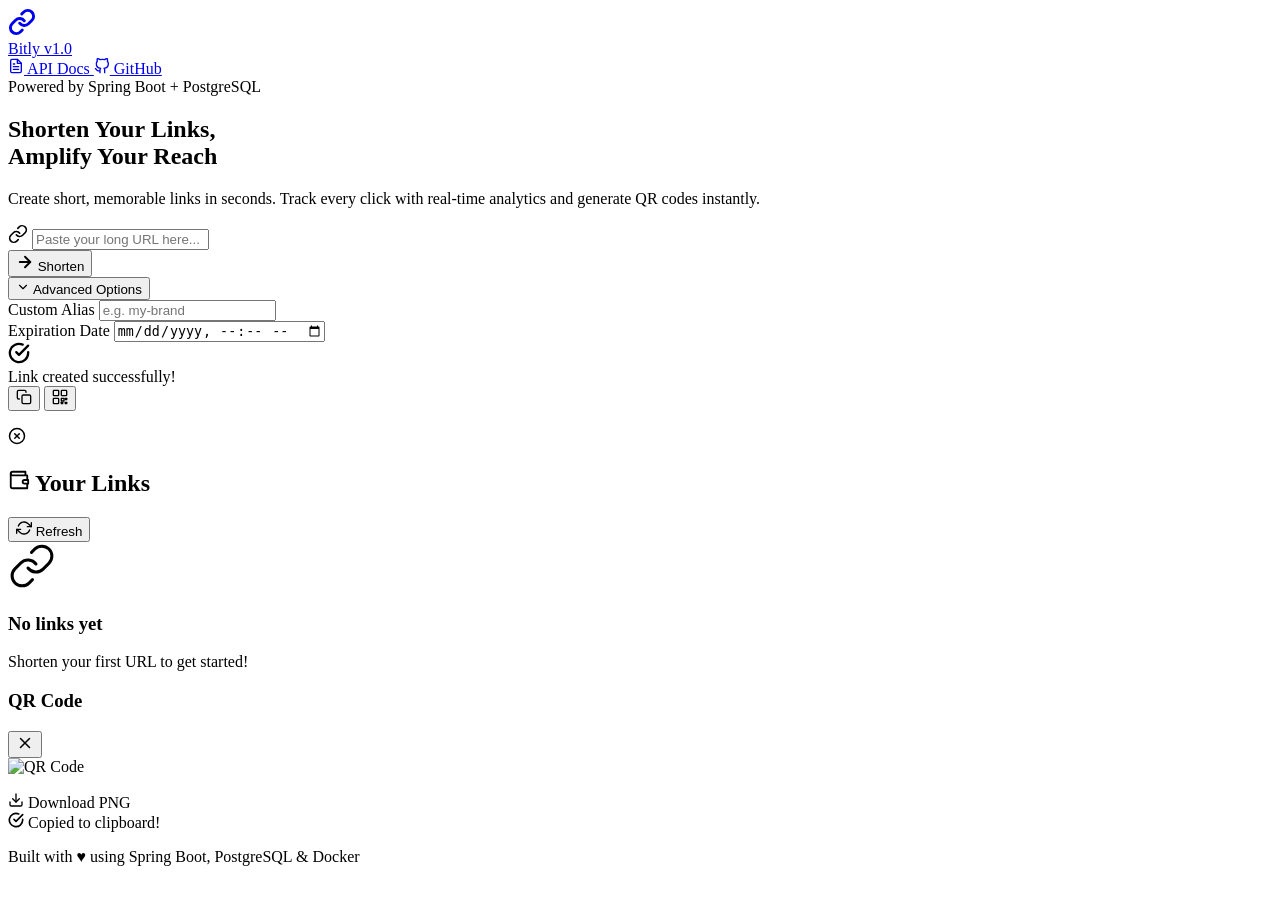
==== src/main/resources/static/index.html @ 9408a8dd "first commit" ====
<!DOCTYPE html>
<html lang="en">
<head>
    <meta charset="UTF-8">
    <meta name="viewport" content="width=device-width, initial-scale=1.0">
    <title>Bitly — URL Shortener</title>
    <meta name="description" content="Shorten long URLs instantly with Bitly. Track clicks, generate QR codes, and manage your links.">
    <link rel="preconnect" href="https://fonts.googleapis.com">
    <link rel="preconnect" href="https://fonts.gstatic.com" crossorigin>
    <link href="https://fonts.googleapis.com/css2?family=Inter:wght@300;400;500;600;700;800;900&family=JetBrains+Mono:wght@400;500&display=swap" rel="stylesheet">
    <link rel="stylesheet" href="/styles.css">
    <link rel="icon" href="data:image/svg+xml,<svg xmlns='http://www.w3.org/2000/svg' viewBox='0 0 100 100'><text y='.9em' font-size='90'>🔗</text></svg>">
</head>
<body>
    <!-- Animated Background -->
    <div class="bg-grid"></div>
    <div class="bg-glow bg-glow-1"></div>
    <div class="bg-glow bg-glow-2"></div>
    <div class="bg-glow bg-glow-3"></div>

    <!-- Header -->
    <header class="header">
        <div class="container header-inner">
            <a href="/" class="logo" id="logo">
                <div class="logo-icon">
                    <svg width="28" height="28" viewBox="0 0 24 24" fill="none" stroke="currentColor" stroke-width="2.5" stroke-linecap="round" stroke-linejoin="round">
                        <path d="M10 13a5 5 0 0 0 7.54.54l3-3a5 5 0 0 0-7.07-7.07l-1.72 1.71"/>
                        <path d="M14 11a5 5 0 0 0-7.54-.54l-3 3a5 5 0 0 0 7.07 7.07l1.71-1.71"/>
                    </svg>
                </div>
                <span class="logo-text">Bitly</span>
                <span class="logo-badge">v1.0</span>
            </a>
            <nav class="nav-links">
                <a href="/swagger-ui.html" target="_blank" class="nav-link" id="nav-api-docs">
                    <svg width="16" height="16" viewBox="0 0 24 24" fill="none" stroke="currentColor" stroke-width="2" stroke-linecap="round" stroke-linejoin="round"><path d="M14 2H6a2 2 0 0 0-2 2v16a2 2 0 0 0 2 2h12a2 2 0 0 0 2-2V8z"/><polyline points="14 2 14 8 20 8"/><line x1="16" y1="13" x2="8" y2="13"/><line x1="16" y1="17" x2="8" y2="17"/><polyline points="10 9 9 9 8 9"/></svg>
                    API Docs
                </a>
                <a href="https://github.com" target="_blank" class="nav-link" id="nav-github">
                    <svg width="16" height="16" viewBox="0 0 24 24" fill="none" stroke="currentColor" stroke-width="2" stroke-linecap="round" stroke-linejoin="round"><path d="M9 19c-5 1.5-5-2.5-7-3m14 6v-3.87a3.37 3.37 0 0 0-.94-2.61c3.14-.35 6.44-1.54 6.44-7A5.44 5.44 0 0 0 20 4.77 5.07 5.07 0 0 0 19.91 1S18.73.65 16 2.48a13.38 13.38 0 0 0-7 0C6.27.65 5.09 1 5.09 1A5.07 5.07 0 0 0 5 4.77a5.44 5.44 0 0 0-1.5 3.78c0 5.42 3.3 6.61 6.44 7A3.37 3.37 0 0 0 9 18.13V22"/></svg>
                    GitHub
                </a>
            </nav>
        </div>
    </header>

    <!-- Main Content -->
    <main class="main">
        <div class="container">

            <!-- Hero Section -->
            <section class="hero" id="hero-section">
                <div class="hero-badge">
                    <span class="pulse-dot"></span>
                    Powered by Spring Boot + PostgreSQL
                </div>
                <h1 class="hero-title">
                    Shorten Your Links,<br>
                    <span class="gradient-text">Amplify Your Reach</span>
                </h1>
                <p class="hero-subtitle">
                    Create short, memorable links in seconds. Track every click with real-time analytics and generate QR codes instantly.
                </p>
            </section>

            <!-- URL Shortener Form -->
            <section class="shortener-card" id="shortener-section">
                <form id="shorten-form" class="shortener-form">
                    <div class="input-group">
                        <div class="input-wrapper">
                            <svg class="input-icon" width="20" height="20" viewBox="0 0 24 24" fill="none" stroke="currentColor" stroke-width="2" stroke-linecap="round" stroke-linejoin="round"><path d="M10 13a5 5 0 0 0 7.54.54l3-3a5 5 0 0 0-7.07-7.07l-1.72 1.71"/><path d="M14 11a5 5 0 0 0-7.54-.54l-3 3a5 5 0 0 0 7.07 7.07l1.71-1.71"/></svg>
                            <input 
                                type="url" 
                                id="url-input" 
                                placeholder="Paste your long URL here..." 
                                required 
                                autocomplete="off"
                            >
                        </div>
                        <button type="submit" id="shorten-btn" class="btn btn-primary">
                            <svg width="18" height="18" viewBox="0 0 24 24" fill="none" stroke="currentColor" stroke-width="2.5" stroke-linecap="round" stroke-linejoin="round"><path d="M5 12h14"/><path d="m12 5 7 7-7 7"/></svg>
                            <span>Shorten</span>
                        </button>
                    </div>

                    <!-- Advanced Options -->
                    <div class="advanced-toggle" id="advanced-toggle">
                        <button type="button" class="toggle-btn" id="toggle-advanced-btn">
                            <svg width="14" height="14" viewBox="0 0 24 24" fill="none" stroke="currentColor" stroke-width="2" stroke-linecap="round" stroke-linejoin="round"><polyline points="6 9 12 15 18 9"/></svg>
                            Advanced Options
                        </button>
                    </div>
                    <div class="advanced-options" id="advanced-options">
                        <div class="option-row">
                            <div class="option-field">
                                <label for="custom-alias">Custom Alias</label>
                                <input type="text" id="custom-alias" placeholder="e.g. my-brand" maxlength="10">
                            </div>
                            <div class="option-field">
                                <label for="expires-at">Expiration Date</label>
                                <input type="datetime-local" id="expires-at">
                            </div>
                        </div>
                    </div>
                </form>

                <!-- Result -->
                <div class="result-card hidden" id="result-card">
                    <div class="result-header">
                        <div class="result-success-icon">
                            <svg width="22" height="22" viewBox="0 0 24 24" fill="none" stroke="currentColor" stroke-width="2.5" stroke-linecap="round" stroke-linejoin="round"><path d="M22 11.08V12a10 10 0 1 1-5.93-9.14"/><polyline points="22 4 12 14.01 9 11.01"/></svg>
                        </div>
                        <span>Link created successfully!</span>
                    </div>
                    <div class="result-body">
                        <div class="result-url-row">
                            <a href="#" id="result-short-url" class="result-url" target="_blank"></a>
                            <button type="button" class="btn btn-icon" id="copy-btn" title="Copy to clipboard">
                                <svg width="16" height="16" viewBox="0 0 24 24" fill="none" stroke="currentColor" stroke-width="2" stroke-linecap="round" stroke-linejoin="round"><rect x="9" y="9" width="13" height="13" rx="2" ry="2"/><path d="M5 15H4a2 2 0 0 1-2-2V4a2 2 0 0 1 2-2h9a2 2 0 0 1 2 2v1"/></svg>
                            </button>
                            <button type="button" class="btn btn-icon" id="qr-btn" title="Show QR Code">
                                <svg width="16" height="16" viewBox="0 0 24 24" fill="none" stroke="currentColor" stroke-width="2" stroke-linecap="round" stroke-linejoin="round"><rect x="2" y="2" width="8" height="8" rx="1"/><rect x="14" y="2" width="8" height="8" rx="1"/><rect x="2" y="14" width="8" height="8" rx="1"/><rect x="14" y="14" width="4" height="4"/><rect x="20" y="20" width="2" height="2"/><rect x="20" y="14" width="2" height="2"/><rect x="14" y="20" width="2" height="2"/></svg>
                            </button>
                        </div>
                        <p class="result-original" id="result-original-url"></p>
                    </div>
                </div>

                <!-- Error Message -->
                <div class="error-card hidden" id="error-card">
                    <svg width="18" height="18" viewBox="0 0 24 24" fill="none" stroke="currentColor" stroke-width="2" stroke-linecap="round" stroke-linejoin="round"><circle cx="12" cy="12" r="10"/><line x1="15" y1="9" x2="9" y2="15"/><line x1="9" y1="9" x2="15" y2="15"/></svg>
                    <span id="error-message"></span>
                </div>
            </section>

            <!-- Stats Section -->
            <section class="stats-section" id="stats-section">
                <div class="section-header">
                    <h2 class="section-title">
                        <svg width="22" height="22" viewBox="0 0 24 24" fill="none" stroke="currentColor" stroke-width="2" stroke-linecap="round" stroke-linejoin="round"><path d="M21 12V7H5a2 2 0 0 1 0-4h14v4"/><path d="M3 5v14a2 2 0 0 0 2 2h16v-5"/><path d="M18 12a2 2 0 0 0 0 4h4v-4Z"/></svg>
                        Your Links
                    </h2>
                    <button class="btn btn-ghost" id="refresh-btn">
                        <svg width="16" height="16" viewBox="0 0 24 24" fill="none" stroke="currentColor" stroke-width="2" stroke-linecap="round" stroke-linejoin="round"><polyline points="23 4 23 10 17 10"/><polyline points="1 20 1 14 7 14"/><path d="M3.51 9a9 9 0 0 1 14.85-3.36L23 10M1 14l4.64 4.36A9 9 0 0 0 20.49 15"/></svg>
                        Refresh
                    </button>
                </div>
                <div class="links-grid" id="links-grid">
                    <!-- Links populated by JS -->
                </div>
                <div class="empty-state hidden" id="empty-state">
                    <div class="empty-icon">
                        <svg width="48" height="48" viewBox="0 0 24 24" fill="none" stroke="currentColor" stroke-width="1.5" stroke-linecap="round" stroke-linejoin="round"><path d="M10 13a5 5 0 0 0 7.54.54l3-3a5 5 0 0 0-7.07-7.07l-1.72 1.71"/><path d="M14 11a5 5 0 0 0-7.54-.54l-3 3a5 5 0 0 0 7.07 7.07l1.71-1.71"/></svg>
                    </div>
                    <h3>No links yet</h3>
                    <p>Shorten your first URL to get started!</p>
                </div>
            </section>
        </div>
    </main>

    <!-- QR Code Modal -->
    <div class="modal-overlay hidden" id="qr-modal">
        <div class="modal-card">
            <div class="modal-header">
                <h3>QR Code</h3>
                <button type="button" class="btn btn-icon modal-close" id="qr-modal-close">
                    <svg width="18" height="18" viewBox="0 0 24 24" fill="none" stroke="currentColor" stroke-width="2" stroke-linecap="round" stroke-linejoin="round"><line x1="18" y1="6" x2="6" y2="18"/><line x1="6" y1="6" x2="18" y2="18"/></svg>
                </button>
            </div>
            <div class="modal-body">
                <div class="qr-container" id="qr-container">
                    <img id="qr-image" alt="QR Code">
                </div>
                <p class="qr-url" id="qr-url"></p>
                <a class="btn btn-primary btn-sm" id="qr-download" download="qr-code.png">
                    <svg width="16" height="16" viewBox="0 0 24 24" fill="none" stroke="currentColor" stroke-width="2" stroke-linecap="round" stroke-linejoin="round"><path d="M21 15v4a2 2 0 0 1-2 2H5a2 2 0 0 1-2-2v-4"/><polyline points="7 10 12 15 17 10"/><line x1="12" y1="15" x2="12" y2="3"/></svg>
                    Download PNG
                </a>
            </div>
        </div>
    </div>

    <!-- Toast Notification -->
    <div class="toast hidden" id="toast">
        <svg width="16" height="16" viewBox="0 0 24 24" fill="none" stroke="currentColor" stroke-width="2.5" stroke-linecap="round" stroke-linejoin="round"><path d="M22 11.08V12a10 10 0 1 1-5.93-9.14"/><polyline points="22 4 12 14.01 9 11.01"/></svg>
        <span id="toast-message">Copied to clipboard!</span>
    </div>

    <footer class="footer">
        <div class="container">
            <p>Built with <span class="heart">♥</span> using Spring Boot, PostgreSQL & Docker</p>
        </div>
    </footer>

    <script src="/app.js"></script>
</body>
</html>
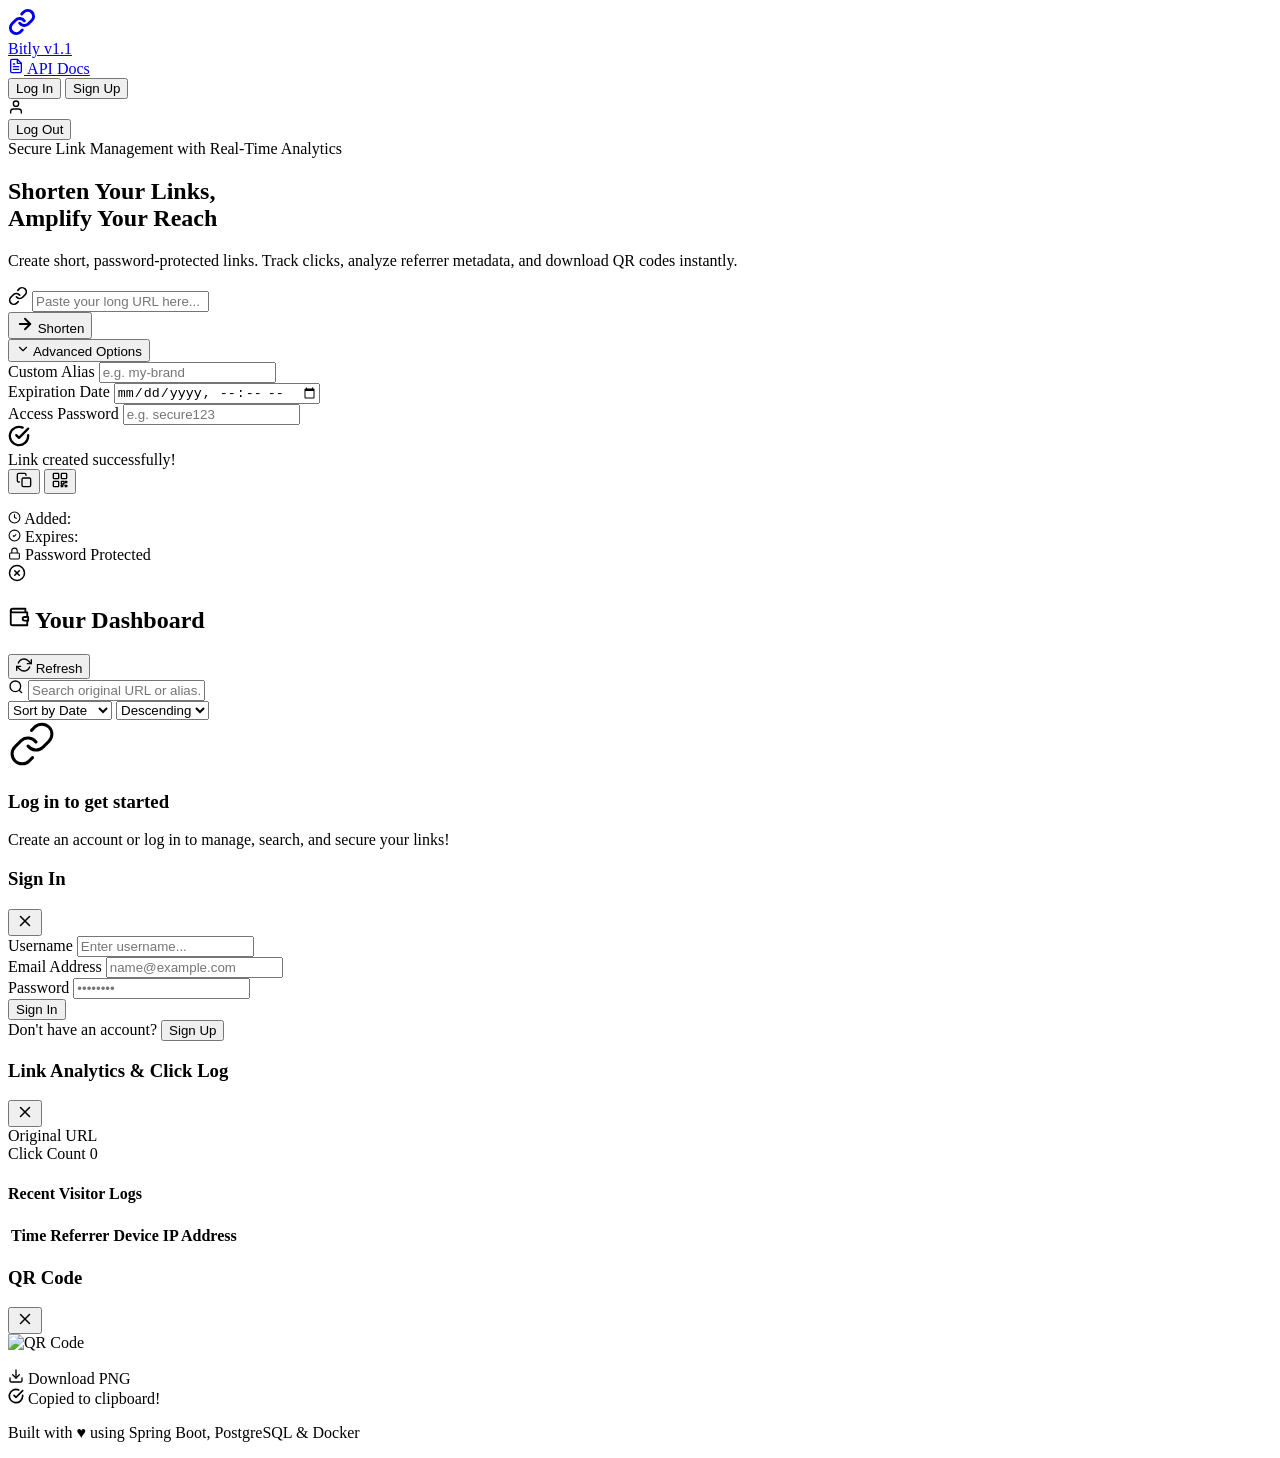
==== commit 62bee129: "added login/signup" ====
--- a/src/main/resources/static/index.html
+++ b/src/main/resources/static/index.html
@@ -29,17 +29,25 @@
                     </svg>
                 </div>
                 <span class="logo-text">Bitly</span>
-                <span class="logo-badge">v1.0</span>
+                <span class="logo-badge">v1.1</span>
             </a>
             <nav class="nav-links">
                 <a href="/swagger-ui.html" target="_blank" class="nav-link" id="nav-api-docs">
                     <svg width="16" height="16" viewBox="0 0 24 24" fill="none" stroke="currentColor" stroke-width="2" stroke-linecap="round" stroke-linejoin="round"><path d="M14 2H6a2 2 0 0 0-2 2v16a2 2 0 0 0 2 2h12a2 2 0 0 0 2-2V8z"/><polyline points="14 2 14 8 20 8"/><line x1="16" y1="13" x2="8" y2="13"/><line x1="16" y1="17" x2="8" y2="17"/><polyline points="10 9 9 9 8 9"/></svg>
                     API Docs
                 </a>
-                <a href="https://github.com" target="_blank" class="nav-link" id="nav-github">
-                    <svg width="16" height="16" viewBox="0 0 24 24" fill="none" stroke="currentColor" stroke-width="2" stroke-linecap="round" stroke-linejoin="round"><path d="M9 19c-5 1.5-5-2.5-7-3m14 6v-3.87a3.37 3.37 0 0 0-.94-2.61c3.14-.35 6.44-1.54 6.44-7A5.44 5.44 0 0 0 20 4.77 5.07 5.07 0 0 0 19.91 1S18.73.65 16 2.48a13.38 13.38 0 0 0-7 0C6.27.65 5.09 1 5.09 1A5.07 5.07 0 0 0 5 4.77a5.44 5.44 0 0 0-1.5 3.78c0 5.42 3.3 6.61 6.44 7A3.37 3.37 0 0 0 9 18.13V22"/></svg>
-                    GitHub
-                </a>
+                <!-- Auth Section -->
+                <div class="auth-section" id="auth-section">
+                    <button class="btn btn-ghost btn-sm" id="login-nav-btn">Log In</button>
+                    <button class="btn btn-primary btn-sm" id="signup-nav-btn">Sign Up</button>
+                </div>
+                <div class="user-section hidden" id="user-section">
+                    <div class="user-profile">
+                        <svg width="16" height="16" viewBox="0 0 24 24" fill="none" stroke="currentColor" stroke-width="2" stroke-linecap="round" stroke-linejoin="round"><path d="M20 21v-2a4 4 0 0 0-4-4H8a4 4 0 0 0-4 4v2"/><circle cx="12" cy="7" r="4"/></svg>
+                        <span class="user-name" id="user-display"></span>
+                    </div>
+                    <button class="btn btn-ghost btn-sm" id="logout-nav-btn">Log Out</button>
+                </div>
             </nav>
         </div>
     </header>
@@ -52,14 +60,14 @@
             <section class="hero" id="hero-section">
                 <div class="hero-badge">
                     <span class="pulse-dot"></span>
-                    Powered by Spring Boot + PostgreSQL
+                    Secure Link Management with Real-Time Analytics
                 </div>
                 <h1 class="hero-title">
                     Shorten Your Links,<br>
                     <span class="gradient-text">Amplify Your Reach</span>
                 </h1>
                 <p class="hero-subtitle">
-                    Create short, memorable links in seconds. Track every click with real-time analytics and generate QR codes instantly.
+                    Create short, password-protected links. Track clicks, analyze referrer metadata, and download QR codes instantly.
                 </p>
             </section>
 
@@ -100,6 +108,10 @@
                                 <label for="expires-at">Expiration Date</label>
                                 <input type="datetime-local" id="expires-at">
                             </div>
+                            <div class="option-field">
+                                <label for="link-password">Access Password</label>
+                                <input type="password" id="link-password" placeholder="e.g. secure123" maxlength="50">
+                            </div>
                         </div>
                     </div>
                 </form>
@@ -123,6 +135,22 @@
                             </button>
                         </div>
                         <p class="result-original" id="result-original-url"></p>
+                        <div class="result-meta hidden" id="result-meta">
+                            <div class="meta-item">
+                                <svg width="13" height="13" viewBox="0 0 24 24" fill="none" stroke="currentColor" stroke-width="2"><circle cx="12" cy="12" r="10"/><polyline points="12 6 12 12 16 14"/></svg>
+                                <span>Added:</span>
+                                <span class="meta-value" id="result-added-at"></span>
+                            </div>
+                            <div class="meta-item" id="result-expiry-item">
+                                <svg width="13" height="13" viewBox="0 0 24 24" fill="none" stroke="currentColor" stroke-width="2"><path d="M12 22c5.523 0 10-4.477 10-10S17.523 2 12 2 2 6.477 2 12s4.477 10 10 10z"/><path d="m9 12 2 2 4-4"/></svg>
+                                <span>Expires:</span>
+                                <span class="meta-value" id="result-expires-at"></span>
+                            </div>
+                            <div class="meta-item id-password-item" id="result-password-item">
+                                <svg width="13" height="13" viewBox="0 0 24 24" fill="none" stroke="currentColor" stroke-width="2"><rect x="3" y="11" width="18" height="11" rx="2" ry="2"/><path d="M7 11V7a5 5 0 0 1 10 0v4"/></svg>
+                                <span class="meta-value">Password Protected</span>
+                            </div>
+                        </div>
                     </div>
                 </div>
 
@@ -133,31 +161,127 @@
                 </div>
             </section>
 
-            <!-- Stats Section -->
+            <!-- Dashboard / Stats Section -->
             <section class="stats-section" id="stats-section">
                 <div class="section-header">
                     <h2 class="section-title">
                         <svg width="22" height="22" viewBox="0 0 24 24" fill="none" stroke="currentColor" stroke-width="2" stroke-linecap="round" stroke-linejoin="round"><path d="M21 12V7H5a2 2 0 0 1 0-4h14v4"/><path d="M3 5v14a2 2 0 0 0 2 2h16v-5"/><path d="M18 12a2 2 0 0 0 0 4h4v-4Z"/></svg>
-                        Your Links
+                        Your Dashboard
                     </h2>
                     <button class="btn btn-ghost" id="refresh-btn">
                         <svg width="16" height="16" viewBox="0 0 24 24" fill="none" stroke="currentColor" stroke-width="2" stroke-linecap="round" stroke-linejoin="round"><polyline points="23 4 23 10 17 10"/><polyline points="1 20 1 14 7 14"/><path d="M3.51 9a9 9 0 0 1 14.85-3.36L23 10M1 14l4.64 4.36A9 9 0 0 0 20.49 15"/></svg>
                         Refresh
                     </button>
                 </div>
+
+                <!-- Dashboard Controls (Search & Filter) -->
+                <div class="dashboard-controls" id="dashboard-controls">
+                    <div class="search-box">
+                        <svg class="search-icon" width="16" height="16" viewBox="0 0 24 24" fill="none" stroke="currentColor" stroke-width="2"><circle cx="11" cy="11" r="8"/><line x1="21" y1="21" x2="16.65" y2="16.65"/></svg>
+                        <input type="text" id="search-input" placeholder="Search original URL or alias...">
+                    </div>
+                    <div class="filter-box">
+                        <select id="sort-by-select">
+                            <option value="createdAt">Sort by Date</option>
+                            <option value="clickCount">Sort by Clicks</option>
+                        </select>
+                        <select id="sort-dir-select">
+                            <option value="desc">Descending</option>
+                            <option value="asc">Ascending</option>
+                        </select>
+                    </div>
+                </div>
+
                 <div class="links-grid" id="links-grid">
                     <!-- Links populated by JS -->
                 </div>
-                <div class="empty-state hidden" id="empty-state">
+                <div class="empty-state" id="empty-state">
                     <div class="empty-icon">
                         <svg width="48" height="48" viewBox="0 0 24 24" fill="none" stroke="currentColor" stroke-width="1.5" stroke-linecap="round" stroke-linejoin="round"><path d="M10 13a5 5 0 0 0 7.54.54l3-3a5 5 0 0 0-7.07-7.07l-1.72 1.71"/><path d="M14 11a5 5 0 0 0-7.54-.54l-3 3a5 5 0 0 0 7.07 7.07l1.71-1.71"/></svg>
                     </div>
-                    <h3>No links yet</h3>
-                    <p>Shorten your first URL to get started!</p>
+                    <h3 id="empty-title">Log in to get started</h3>
+                    <p id="empty-desc">Create an account or log in to manage, search, and secure your links!</p>
                 </div>
             </section>
         </div>
     </main>
+
+    <!-- Authentication Modal -->
+    <div class="modal-overlay hidden" id="auth-modal">
+        <div class="modal-card">
+            <div class="modal-header">
+                <h3 id="auth-modal-title">Sign In</h3>
+                <button type="button" class="btn btn-icon modal-close" id="auth-modal-close">
+                    <svg width="18" height="18" viewBox="0 0 24 24" fill="none" stroke="currentColor" stroke-width="2" stroke-linecap="round" stroke-linejoin="round"><line x1="18" y1="6" x2="6" y2="18"/><line x1="6" y1="6" x2="18" y2="18"/></svg>
+                </button>
+            </div>
+            <div class="modal-body">
+                <form id="auth-form" class="auth-form-layout">
+                    <div class="auth-field" id="username-field-container">
+                        <label for="auth-username">Username</label>
+                        <input type="text" id="auth-username" placeholder="Enter username..." autocomplete="off">
+                    </div>
+                    <div class="auth-field hidden" id="email-field-container">
+                        <label for="auth-email">Email Address</label>
+                        <input type="email" id="auth-email" placeholder="name@example.com" autocomplete="off">
+                    </div>
+                    <div class="auth-field" id="password-field-container">
+                        <label for="auth-password">Password</label>
+                        <input type="password" id="auth-password" placeholder="••••••••" autocomplete="off">
+                    </div>
+                    <div class="auth-error-message hidden" id="auth-error-box"></div>
+                    <button type="submit" id="auth-submit-btn" class="btn btn-primary btn-full">
+                        <span>Sign In</span>
+                    </button>
+                </form>
+                <div class="auth-switch">
+                    <span id="auth-switch-text">Don't have an account?</span>
+                    <button type="button" class="btn-link" id="auth-switch-btn">Sign Up</button>
+                </div>
+            </div>
+        </div>
+    </div>
+
+    <!-- Analytics Modal -->
+    <div class="modal-overlay hidden" id="analytics-modal">
+        <div class="modal-card modal-lg">
+            <div class="modal-header">
+                <h3>Link Analytics & Click Log</h3>
+                <button type="button" class="btn btn-icon modal-close" id="analytics-modal-close">
+                    <svg width="18" height="18" viewBox="0 0 24 24" fill="none" stroke="currentColor" stroke-width="2" stroke-linecap="round" stroke-linejoin="round"><line x1="18" y1="6" x2="6" y2="18"/><line x1="6" y1="6" x2="18" y2="18"/></svg>
+                </button>
+            </div>
+            <div class="modal-body text-left">
+                <div class="analytics-overview">
+                    <div class="overview-item">
+                        <span class="overview-label">Original URL</span>
+                        <div id="analytics-original-url" class="overview-value text-muted truncate"></div>
+                    </div>
+                    <div class="overview-item">
+                        <span class="overview-label">Click Count</span>
+                        <span id="analytics-click-count" class="overview-value count-large">0</span>
+                    </div>
+                </div>
+                
+                <h4 class="table-title">Recent Visitor Logs</h4>
+                <div class="table-container">
+                    <table class="analytics-table">
+                        <thead>
+                            <tr>
+                                <th>Time</th>
+                                <th>Referrer</th>
+                                <th>Device</th>
+                                <th>IP Address</th>
+                            </tr>
+                        </thead>
+                        <tbody id="analytics-table-body">
+                            <!-- Click history populated by JS -->
+                        </tbody>
+                    </table>
+                </div>
+            </div>
+        </div>
+    </div>
 
     <!-- QR Code Modal -->
     <div class="modal-overlay hidden" id="qr-modal">
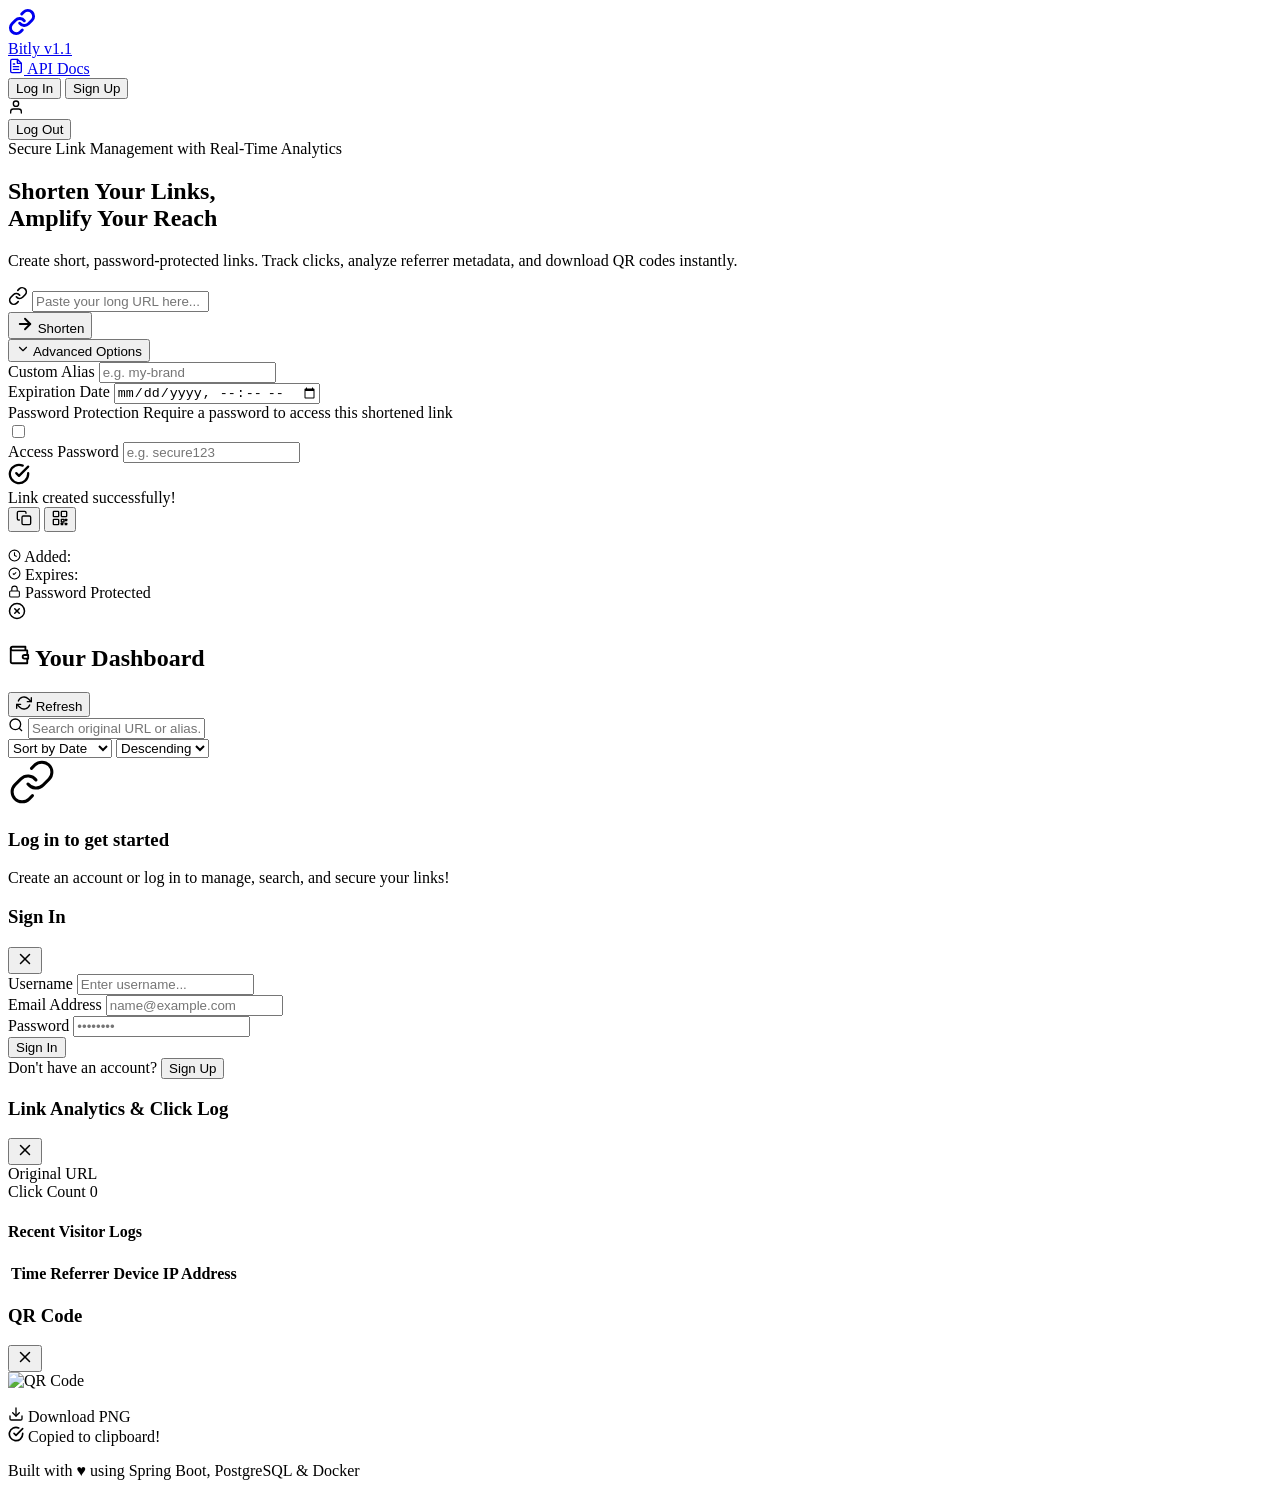
==== commit d9d754c4: "." ====
--- a/src/main/resources/static/index.html
+++ b/src/main/resources/static/index.html
@@ -102,15 +102,27 @@
                         <div class="option-row">
                             <div class="option-field">
                                 <label for="custom-alias">Custom Alias</label>
-                                <input type="text" id="custom-alias" placeholder="e.g. my-brand" maxlength="10">
+                                <input type="text" id="custom-alias" placeholder="e.g. my-brand" maxlength="20">
                             </div>
                             <div class="option-field">
                                 <label for="expires-at">Expiration Date</label>
                                 <input type="datetime-local" id="expires-at">
                             </div>
-                            <div class="option-field">
+                        </div>
+                        <div class="password-toggle-section">
+                            <div class="toggle-card">
+                                <div class="toggle-info">
+                                    <span class="toggle-title">Password Protection</span>
+                                    <span class="toggle-description">Require a password to access this shortened link</span>
+                                </div>
+                                <label class="switch">
+                                    <input type="checkbox" id="enable-password-checkbox">
+                                    <span class="slider"></span>
+                                </label>
+                            </div>
+                            <div class="option-field hidden" id="password-input-container">
                                 <label for="link-password">Access Password</label>
-                                <input type="password" id="link-password" placeholder="e.g. secure123" maxlength="50">
+                                <input type="password" id="link-password" placeholder="e.g. secure123" maxlength="20">
                             </div>
                         </div>
                     </div>
